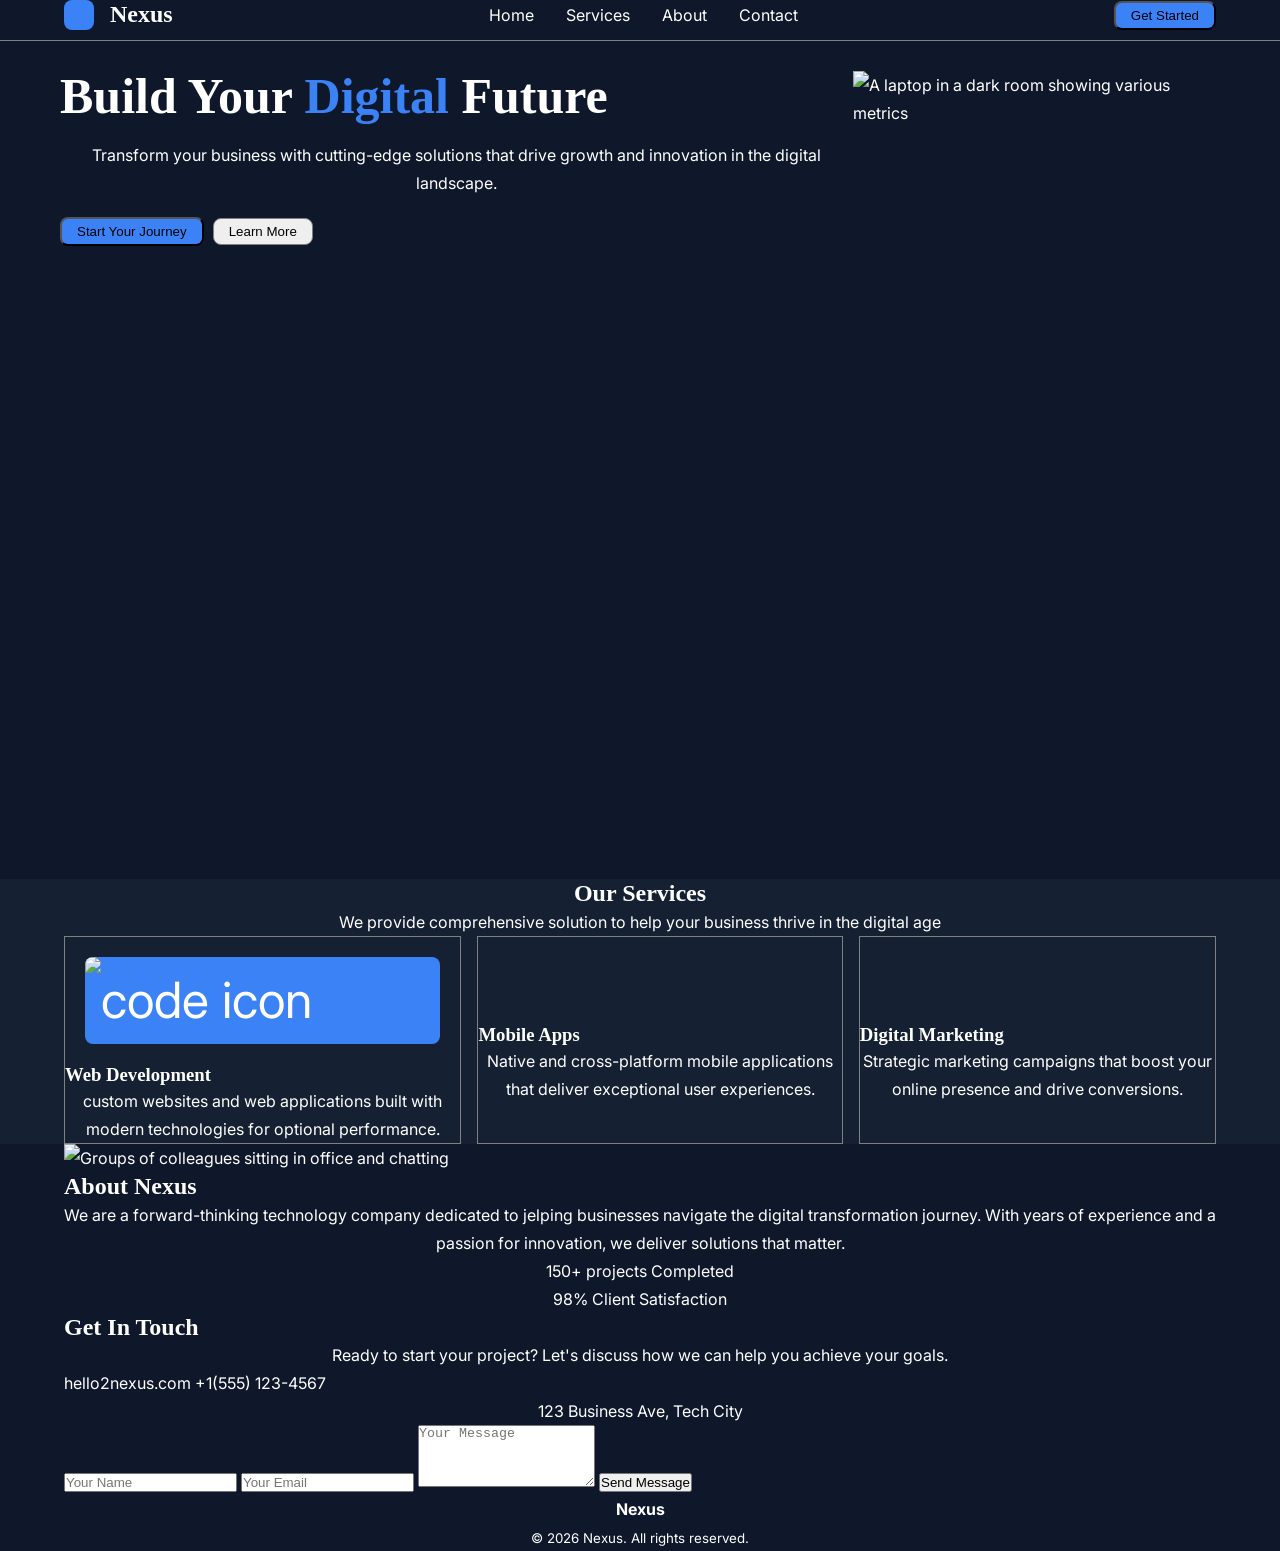
==== Vanilla-CSS-Styling/index.html @ 5df3977a "Created a repo and pushed Tailwind project" ====
<!DOCTYPE html>
<html lang="en">
<head>
    <meta charset="UTF-8">
    <meta name="viewport" content="width=device-width, initial-scale=1.0">
    <title>Nexus</title>
    <link rel="stylesheet" href="./styles.css">
    <link rel="stylesheet" href="./css/output.css">
     <link rel="stylesheet" href="https://cdnjs.cloudflare.com/ajax/libs/font-awesome/7.0.1/css/all.min.css" integrity="sha512-2SwdPD6INVrV/lHTZbO2nodKhrnDdJK9/kg2XD1r9uGqPo1cUbujc+IYdlYdEErWNu69gVcYgdxlmVmzTWnetw==" crossorigin="anonymous" referrerpolicy="no-referrer" />
     <link href="https://fonts.googleapis.com/css2?family=Inter:wght@400;600;700&display=swap" rel="stylesheet">
</head>
<body>
    <header class="navbar">
        <div class="nav-container container">

            <div class="header-flex">
                <a href="#hero" class="nav-logo">
                <i class="fa-solid fa-bolt"></i>
                </a>
                <h2 class="logo-word">Nexus</h2>
            </div>

            <nav class="nav-links">
                <div class="nav-flex">
                    <div class="flex-item"><a href="#hero">Home</a></div>
                    <div class="flex-item"><a href="#service">Services</a></div>
                    <div class="flex-item"><a href="#about">About</a></div>
                    <div class="flex-item"><a href="#contact">Contact</a></div>
                </div>
            </nav>

            <button class="nav-btn"><a>Get Started</a></button>

        </div>
        <div class="divider"></div>
    </header>

    <main>
        <section class="hero">
            <div class=" container hero-flex">

                <div class="flex-item">
                    <h1>Build Your <span class="h1-third-word">Digital</span> Future</h1>
                    <p>Transform your business with cutting-edge solutions that drive growth and innovation in the digital landscape.</p>
                    <div>
                        <button class="hero-btn1">Start Your Journey</button>
                        <button class="hero-btn2">Learn More</button>
                    </div>
                </div>
                <div class="flex-item">
                    <img class="hero-image" src="./hero-image.png" alt="A laptop in a dark room showing various metrics">
                </div>
            </div>

        </section>

        <section class="service">
            <div class="container">
                <h2>Our Services</h2>
                <p>We provide comprehensive solution to help your business thrive in the digital age</p>

                <div class="card-flex">
                    <div class="card">
                        <img class="card__image image1" src="./code-solid-full.svg" alt="code icon">
                        <div class="card__body">
                            <h3 class="card__title">Web Development</h3>
                            <p class="card__text">custom websites and web applications built with modern technologies for optional performance.</p>
                        </div>
                    </div>
                    <div class="card">
                        <i class="fa-solid fa-mobile-screen-button card__image image2"></i>
                        
                        
                        <div class="card__body">
                            <h3 class="card__title">Mobile Apps</h3>
                            <p class="card__text">Native and cross-platform mobile applications that deliver exceptional user experiences.</p>
                        </div>
                    </div>
                    <div class="card">
                        <i class="fa-solid fa-chart-line card__image image3"></i>
                        <!--<img class="card__image image3" src="./arrow-trend-up-solid-full.svg" alt="icon of arrow trend up" >-->
                        <div class="card__body">
                            <h3 class="card__title">Digital Marketing</h3>
                            <p class="card__text">Strategic marketing campaigns that boost your online presence and drive conversions.</p>
                        </div>
                    </div>
                </div>
            </div>
        </section>

        <section class="about">
            <div class="container about-flex">
                <div class="image-container"></div>
                    <img class="about-image" src="./about-image.png" alt="Groups of colleagues sitting in office and chatting">
                <div>
                    <h2>About Nexus</h2>
                    <p>We are a forward-thinking technology company dedicated to jelping businesses navigate the digital transformation journey. With years of experience and a passion for innovation, we deliver solutions that matter.</p>
                    <div class="flex-container">
                        <p>
                            <span class="project-figure">150+</span>
                            <span class="project-word">projects Completed</span>
                        </p>
                        <p>
                            <span class="client-figure">98%</span>
                            <span class="client-word">Client Satisfaction</span>
                        </p>
                    </div>
                </div>
                
            </div>
        </section>

        <section class="contact">
            <div class="container">
                <h2>Get In Touch</h2>
                <p>Ready to start your project? Let's discuss how we can help you achieve your goals.</p>
                <div class="flex-container">
                    <div class="flex-item">
                        <a href="mailto:petersaint515@gmail.com">hello2nexus.com</a>
                        <a href="tel:+2348132961402">+1(555) 123-4567</a>
                        <p>123 Business Ave, Tech City</p>
                    </div>
                    <div class="flex-item">
                        <form action="/submit" method="get">
                            <label><input type="text" id="name" placeholder="Your Name" required></label>
                            <label><input type="email" id="email" placeholder="Your Email" required></label>
                            <textarea name="message" rows="4" placeholder="Your Message"></textarea>
                            <button type="submit" class="submit-msg">Send Message</button>
                        </form>
                    </div>
                </div>
            </div>
        </section>
    </main>

    <footer>
       <div class="footer-flex container">
            <div class="flex-container">
                <a href="#hero" class="nav-logo">
                <i class="fa-solid fa-bolt"></i>
                </a>
                <p class="logo-word">Nexus</p>
            </div>
            <div>
                <p><small>&copy; 2026 Nexus. All rights reserved.</small></p>
            </div>
            <div class="flex-container">
                <i class="fa-brands fa-twitter" ></i>
                <i class="fa-brands fa-linkedin"></i>
                <i class="fa-brands fa-github"></i>  
            </div>
       </div> 
    </footer>  
</body>
</html>
---- Vanilla-CSS-Styling/styles.css ----
:root {
    --dark-blue:  #0f172a ;
    --blue-shade:  #152032;
    --light-blue:  #3b82f6 ;
    --purple:  #a855f7 ;
    --Green:  #22c55e;
}

*, *::before, ::after{
    box-sizing: border-box;
    margin: 0;
    padding: 0;
}

html{
    scroll-behavior: smooth;
    font-size: 16px;

}

body{
    font-family: 'Inter', -apple-system, BlinkMacSystemFont, 'Segoe UI', sans-serif;
    background-color: var(--dark-blue);
    color: white;
    line-height: 1.75;
    min-height: 100vh;
    
    
}

.container{
    width: 100%;
    max-width: 1200px;
    margin: 0 auto;
    padding: 0 1.5rem;
}

h1, h2, h3{
    font-family: 'Georgia', 'Times New Roman', serif;  
    font-weight: 700;
    line-height: 1.2; 
}

a {
    color: inherit;
    text-decoration: none;
}

.header-flex{
    display: flex;
    gap: 1rem;
}
 .nav-logo{
    background-color: #3b82f6;
    width: 30px;
    height: 30px;
    border-radius: 8px;
    text-align: center;
 }

.nav-flex{
    display: flex;
    justify-content: space-between;
    gap: 2rem;
}

.nav-btn{
    background: var(--light-blue);
    padding: 5px 15px;
    border-radius: 8px;
}

.logo-word{
    font-weight: bolder;
}

/* Navigation with logo on the left and links on the right */
.nav-container {
    display: flex;
    justify-content: space-between;
    align-items: center;
}

.divider{
    border-bottom: 1px solid gray;
    margin: 10px 0;
}

img{
    display: block;
    max-width: 100%;
    height: auto;
}

.hero-flex{
    
    min-height: 92vh;
    display: flex;
    justify-content: center;
    padding: 20px;
}

h1{
    font-size: 50px;
    font-weight: 700;
    line-height: 1;
    margin-bottom: 20px;
}

.h1-third-word{ color: var(--light-blue);}

.hero-btn1{
    background: var(--light-blue);
    margin-top: 20px;
    border-radius: 8px;
    padding: 5px 15px;
}

.hero-btn2{
    border: 1px solid grey;
    margin-top: 20px;
    border-radius: 8px;
    padding: 5px 15px;
    margin-left: 5px;
}

.service{
    background-color: var(--blue-shade);
}
.service h2, p{
    text-align: center;
}


/* Equal width cards */
.card-flex {
    display: flex;
    flex: 1 1 300px;
    min-width: 0;      /* This prevent overflow */
    gap: 1rem;
}

.card__image{
   font-size: 50px;
    margin: 20px 20px;
    border-radius: 8px;
    color: white;
}

.image1{background-color: var(--light-blue);}
.image2{background: var(--Green);}
.image3{background: var(--purple);}


.card{
    border: 0.5px solid grey;
}

/* Sticky footer */
body {
    display: flex;
    flex-direction: column;
    min-height: 100vh;
}
main{
    flex: 1;
}
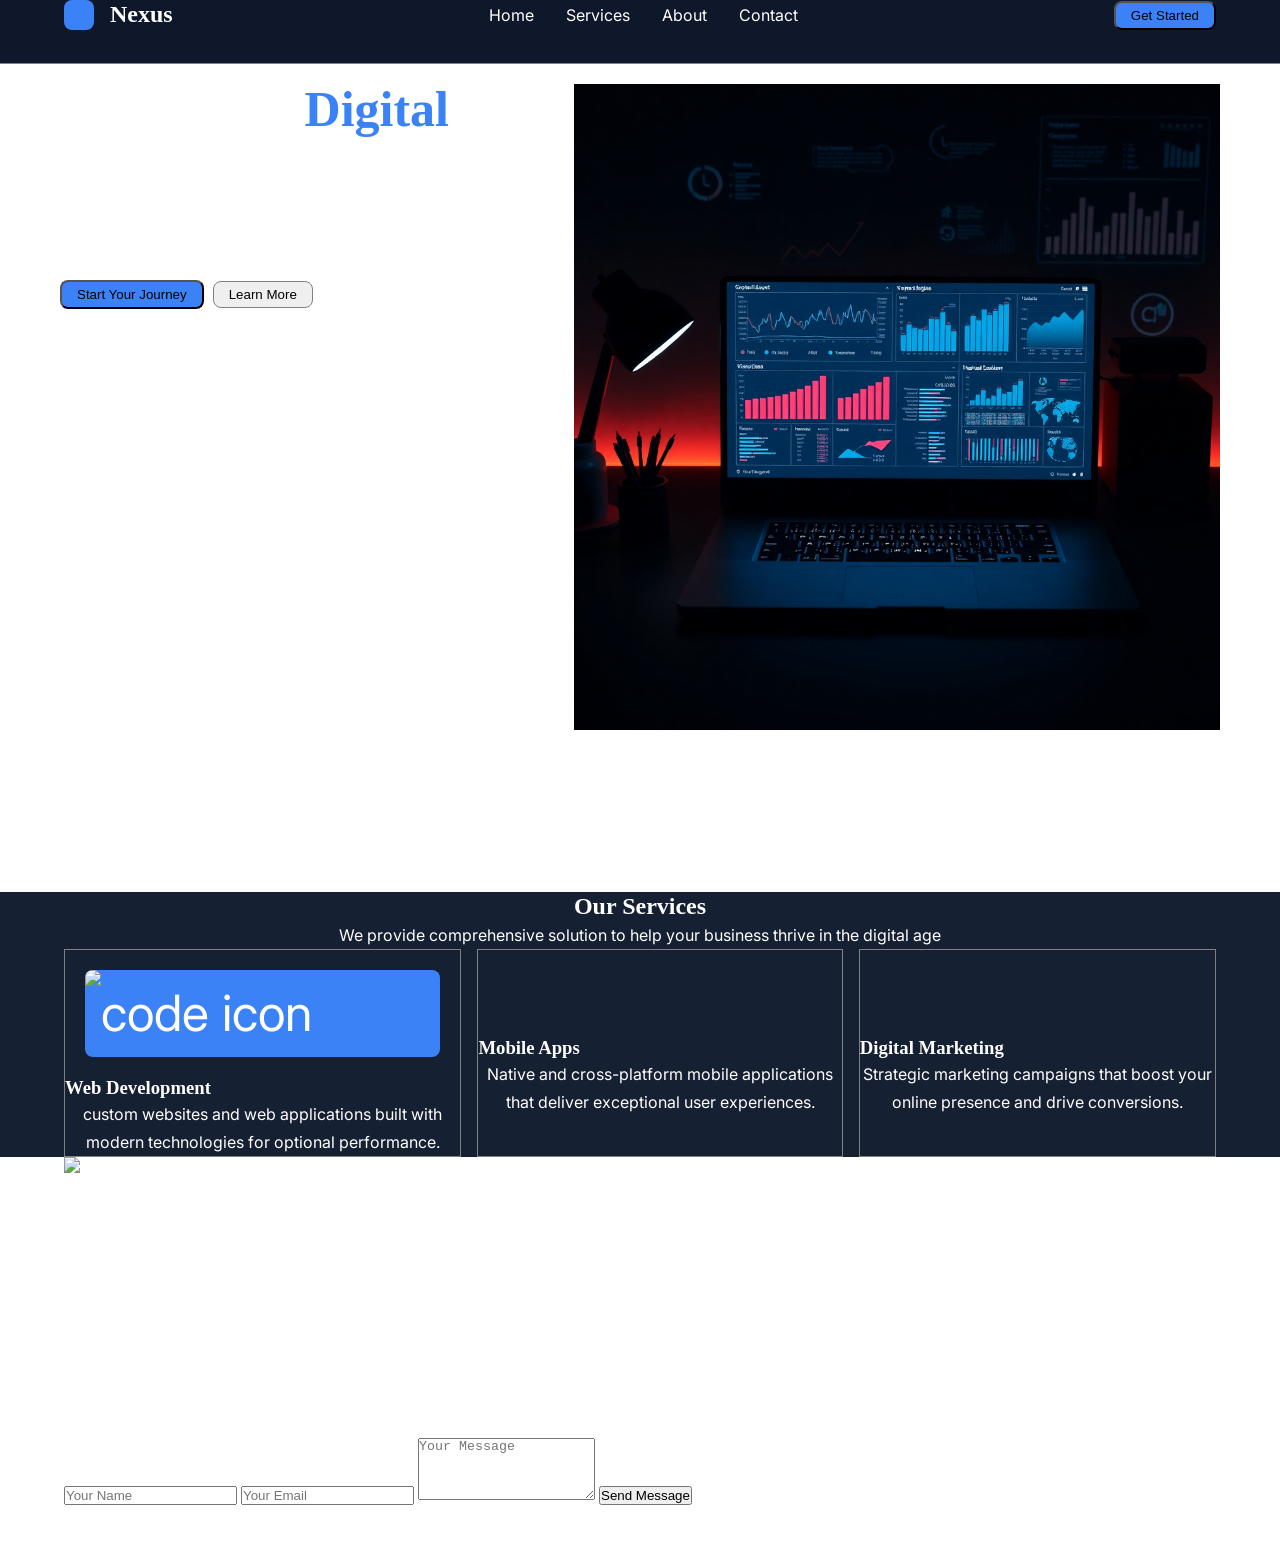
==== commit d020b88f: "add style to navbar" ====
--- a/Vanilla-CSS-Styling/index.html
+++ b/Vanilla-CSS-Styling/index.html
@@ -42,13 +42,13 @@
                 <div class="flex-item">
                     <h1>Build Your <span class="h1-third-word">Digital</span> Future</h1>
                     <p>Transform your business with cutting-edge solutions that drive growth and innovation in the digital landscape.</p>
-                    <div>
+                    <div class="hero-button">
                         <button class="hero-btn1">Start Your Journey</button>
                         <button class="hero-btn2">Learn More</button>
                     </div>
                 </div>
                 <div class="flex-item">
-                    <img class="hero-image" src="./hero-image.png" alt="A laptop in a dark room showing various metrics">
+                    <img class="hero-image" src="../hero-image.png" alt="A laptop in a dark room showing various metrics">
                 </div>
             </div>
 
--- a/Vanilla-CSS-Styling/styles.css
+++ b/Vanilla-CSS-Styling/styles.css
@@ -20,7 +20,6 @@
 
 body{
     font-family: 'Inter', -apple-system, BlinkMacSystemFont, 'Segoe UI', sans-serif;
-    background-color: var(--dark-blue);
     color: white;
     line-height: 1.75;
     min-height: 100vh;
@@ -33,6 +32,12 @@
     max-width: 1200px;
     margin: 0 auto;
     padding: 0 1.5rem;
+}
+
+.navbar{
+    height: 64px;
+    background-color: var(--dark-blue);
+    border-bottom: 1px solid gray;
 }
 
 h1, h2, h3{
@@ -81,10 +86,7 @@
     align-items: center;
 }
 
-.divider{
-    border-bottom: 1px solid gray;
-    margin: 10px 0;
-}
+
 
 img{
     display: block;
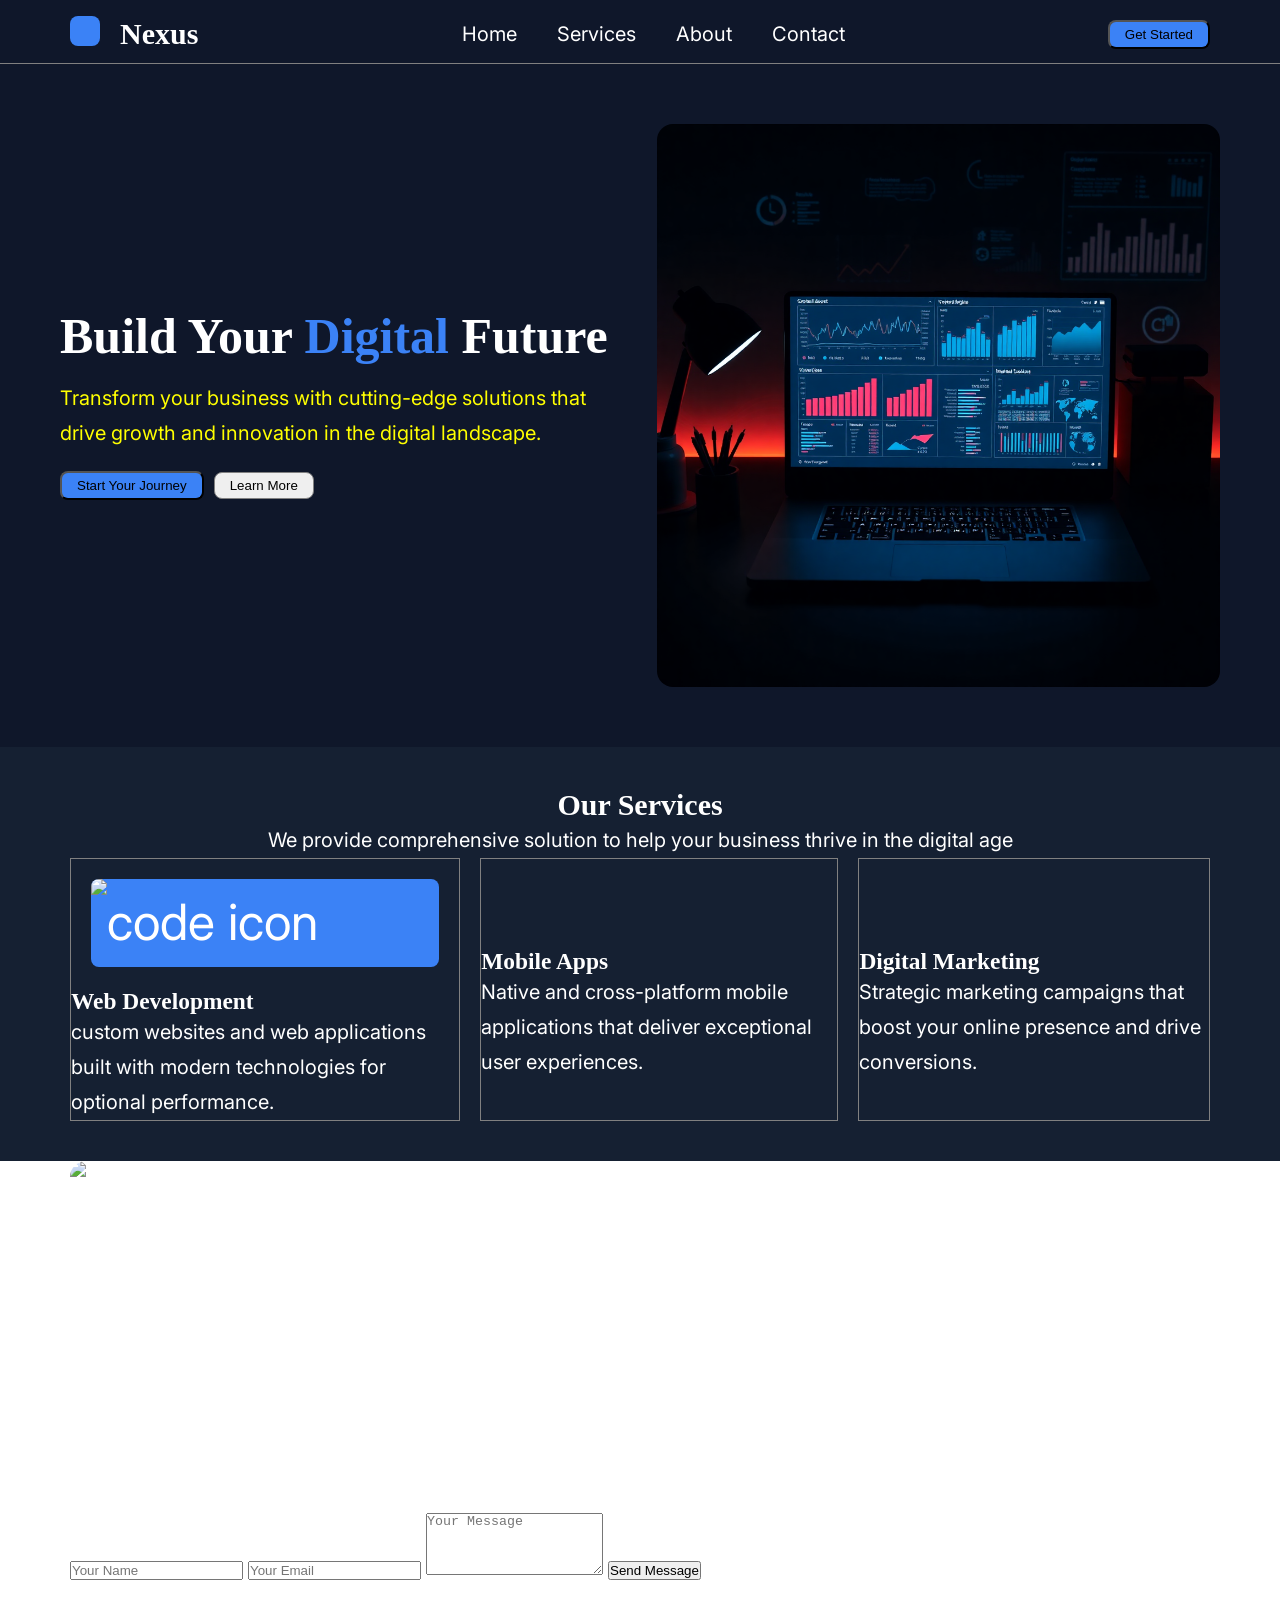
==== commit 7c3794f0: "style service heading" ====
--- a/Vanilla-CSS-Styling/index.html
+++ b/Vanilla-CSS-Styling/index.html
@@ -39,7 +39,7 @@
         <section class="hero">
             <div class=" container hero-flex">
 
-                <div class="flex-item">
+                <div class="hero-wording">
                     <h1>Build Your <span class="h1-third-word">Digital</span> Future</h1>
                     <p>Transform your business with cutting-edge solutions that drive growth and innovation in the digital landscape.</p>
                     <div class="hero-button">
@@ -56,8 +56,10 @@
 
         <section class="service">
             <div class="container">
-                <h2>Our Services</h2>
-                <p>We provide comprehensive solution to help your business thrive in the digital age</p>
+                <div class="service-heading">
+                    <h2>Our Services</h2>
+                    <p>We provide comprehensive solution to help your business thrive in the digital age</p>
+                </div>
 
                 <div class="card-flex">
                     <div class="card">
--- a/Vanilla-CSS-Styling/styles.css
+++ b/Vanilla-CSS-Styling/styles.css
@@ -14,7 +14,7 @@
 
 html{
     scroll-behavior: smooth;
-    font-size: 16px;
+    font-size: 20px;
 
 }
 
@@ -38,6 +38,7 @@
     height: 64px;
     background-color: var(--dark-blue);
     border-bottom: 1px solid gray;
+    padding-top: 16px;
 }
 
 h1, h2, h3{
@@ -86,21 +87,38 @@
     align-items: center;
 }
 
+.hero{
+    background-color: var(--dark-blue);
+    padding: 40px 20px;
+}
 
+
+.hero-wording{
+    display: flex;
+    flex-direction: column;
+    justify-content: center;
+}
 
 img{
     display: block;
     max-width: 100%;
     height: auto;
+    border-radius: 16px;
 }
 
 .hero-flex{
-    
-    min-height: 92vh;
+   
     display: flex;
     justify-content: center;
     padding: 20px;
+    gap: 2rem;
 }
+
+.hero-wording p {
+    color: yellow;
+    text-align: left;
+}
+
 
 h1{
     font-size: 50px;
@@ -128,9 +146,12 @@
 
 .service{
     background-color: var(--blue-shade);
+    padding: 40px 20px;
+    
 }
-.service h2, p{
+.service-heading{
     text-align: center;
+    
 }
 
 
